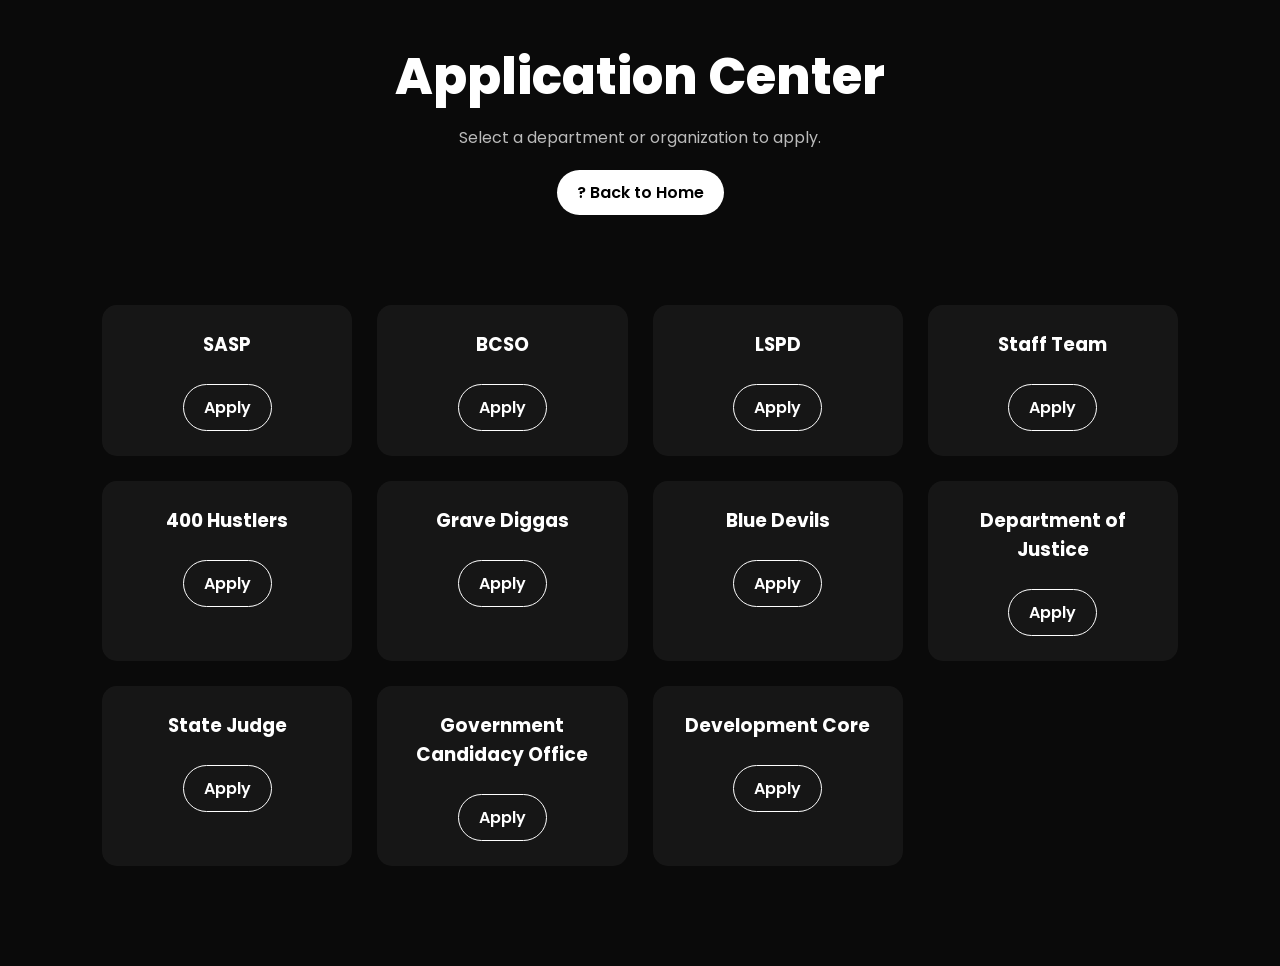
==== applications.html @ 8fc1d822 "new new" ====
<!DOCTYPE html>
<html lang="en">
<head>
<meta charset="UTF-8">
<meta name="viewport" content="width=device-width, initial-scale=1.0">
<title>Application Center | Golden State RP</title>

<link href="https://fonts.googleapis.com/css2?family=Poppins:wght@300;400;600;800&display=swap" rel="stylesheet">

<style>
*{
    margin:0;
    padding:0;
    box-sizing:border-box;
    font-family:'Poppins',sans-serif;
}

body{
    background:#0a0a0a;
    color:white;
}

/* HEADER */
header{
    padding:40px 8%;
    text-align:center;
}

header h1{
    font-size:50px;
    font-weight:800;
}

header p{
    margin-top:10px;
    color:#bbb;
}

/* GRID */
.container{
    padding:0 8% 100px 8%;
}

.grid{
    display:grid;
    grid-template-columns:repeat(auto-fit,minmax(250px,1fr));
    gap:25px;
    margin-top:50px;
}

/* CARDS */
.card{
    background:rgba(255,255,255,0.05);
    padding:25px;
    border-radius:15px;
    transition:0.3s;
    text-align:center;
}

.card:hover{
    transform:translateY(-8px);
    background:rgba(255,255,255,0.08);
}

.card h3{
    margin-bottom:15px;
}

.btn{
    display:inline-block;
    margin-top:10px;
    padding:10px 20px;
    border-radius:25px;
    border:1px solid white;
    color:white;
    text-decoration:none;
    transition:0.3s;
    font-weight:600;
}

.btn:hover{
    background:white;
    color:black;
}

/* BACK BUTTON */
.back{
    display:inline-block;
    margin-top:20px;
    padding:10px 20px;
    background:white;
    color:black;
    border-radius:25px;
    text-decoration:none;
    font-weight:600;
    transition:0.3s;
}

.back:hover{
    transform:scale(1.05);
}
</style>
</head>

<body>

<header>
    <h1>Application Center</h1>
    <p>Select a department or organization to apply.</p>
    <a href="index.html" class="back">? Back to Home</a>
</header>

<div class="container">
    <div class="grid">

        <div class="card">
            <h3>SASP</h3>
            <a href="#" class="btn">Apply</a>
        </div>

        <div class="card">
            <h3>BCSO</h3>
            <a href="#" class="btn">Apply</a>
        </div>

        <div class="card">
            <h3>LSPD</h3>
            <a href="#" class="btn">Apply</a>
        </div>

        <div class="card">
            <h3>Staff Team</h3>
            <a href="#" class="btn">Apply</a>
        </div>

        <div class="card">
            <h3>400 Hustlers</h3>
            <a href="#" class="btn">Apply</a>
        </div>

        <div class="card">
            <h3>Grave Diggas</h3>
            <a href="#" class="btn">Apply</a>
        </div>

        <div class="card">
            <h3>Blue Devils</h3>
            <a href="#" class="btn">Apply</a>
        </div>

        <div class="card">
            <h3>Department of Justice</h3>
            <a href="#" class="btn">Apply</a>
        </div>

        <div class="card">
            <h3>State Judge</h3>
            <a href="#" class="btn">Apply</a>
        </div>

        <div class="card">
            <h3>Government Candidacy Office</h3>
            <a href="#" class="btn">Apply</a>
        </div>

        <div class="card">
            <h3>Development Core</h3>
            <a href="#" class="btn">Apply</a>
        </div>

    </div>
</div>

</body>
</html>
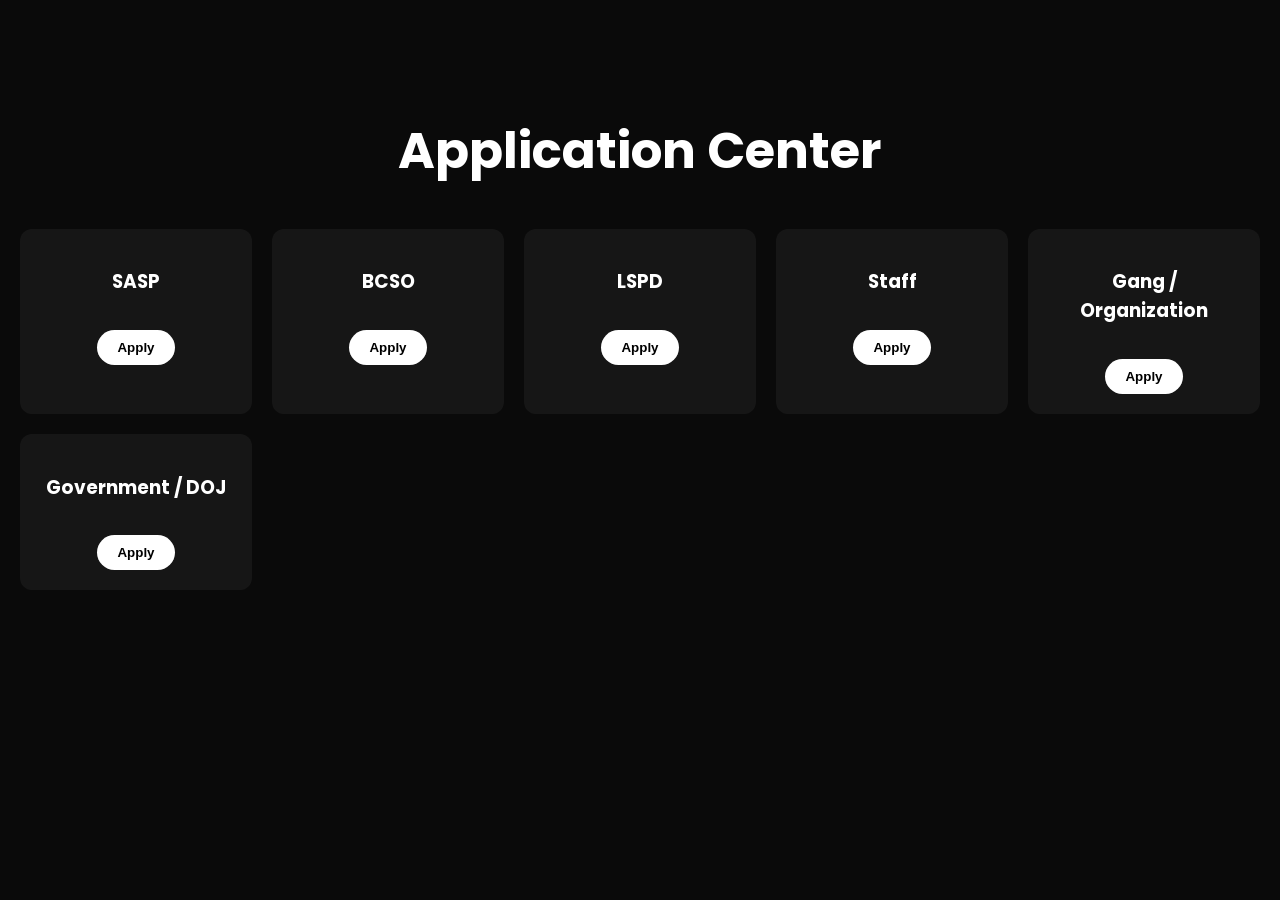
==== commit 3842f6d4: "s s" ====
--- a/applications.html
+++ b/applications.html
@@ -1,102 +1,52 @@
 <!DOCTYPE html>
-<html lang="en">
+<html>
 <head>
 <meta charset="UTF-8">
 <meta name="viewport" content="width=device-width, initial-scale=1.0">
-<title>Application Center | Golden State RP</title>
+<title>Application Center</title>
 
 <link href="https://fonts.googleapis.com/css2?family=Poppins:wght@300;400;600;800&display=swap" rel="stylesheet">
 
 <style>
-*{
+body{
     margin:0;
-    padding:0;
-    box-sizing:border-box;
+    background:#0a0a0a;
+    color:white;
     font-family:'Poppins',sans-serif;
+    text-align:center;
+    padding:80px 20px;
 }
 
-body{
-    background:#0a0a0a;
-    color:white;
-}
-
-/* HEADER */
-header{
-    padding:40px 8%;
-    text-align:center;
-}
-
-header h1{
+h1{
     font-size:50px;
-    font-weight:800;
-}
-
-header p{
-    margin-top:10px;
-    color:#bbb;
-}
-
-/* GRID */
-.container{
-    padding:0 8% 100px 8%;
+    margin-bottom:40px;
 }
 
 .grid{
     display:grid;
-    grid-template-columns:repeat(auto-fit,minmax(250px,1fr));
-    gap:25px;
-    margin-top:50px;
+    grid-template-columns:repeat(auto-fit,minmax(220px,1fr));
+    gap:20px;
 }
 
-/* CARDS */
 .card{
     background:rgba(255,255,255,0.05);
-    padding:25px;
-    border-radius:15px;
-    transition:0.3s;
-    text-align:center;
+    padding:20px;
+    border-radius:12px;
 }
 
-.card:hover{
-    transform:translateY(-8px);
-    background:rgba(255,255,255,0.08);
-}
-
-.card h3{
-    margin-bottom:15px;
-}
-
-.btn{
-    display:inline-block;
-    margin-top:10px;
+button{
+    margin-top:15px;
     padding:10px 20px;
     border-radius:25px;
-    border:1px solid white;
-    color:white;
-    text-decoration:none;
-    transition:0.3s;
-    font-weight:600;
-}
-
-.btn:hover{
+    border:none;
     background:white;
     color:black;
-}
-
-/* BACK BUTTON */
-.back{
-    display:inline-block;
-    margin-top:20px;
-    padding:10px 20px;
-    background:white;
-    color:black;
-    border-radius:25px;
-    text-decoration:none;
     font-weight:600;
+    cursor:pointer;
     transition:0.3s;
 }
 
-.back:hover{
+button:hover{
     transform:scale(1.05);
 }
 </style>
@@ -104,72 +54,47 @@
 
 <body>
 
-<header>
-    <h1>Application Center</h1>
-    <p>Select a department or organization to apply.</p>
-    <a href="index.html" class="back">? Back to Home</a>
-</header>
+<h1>Application Center</h1>
 
-<div class="container">
-    <div class="grid">
+<div class="grid">
 
-        <div class="card">
-            <h3>SASP</h3>
-            <a href="#" class="btn">Apply</a>
-        </div>
+<div class="card">
+<h3>SASP</h3>
+<button onclick="openApply('SASP')">Apply</button>
+</div>
 
-        <div class="card">
-            <h3>BCSO</h3>
-            <a href="#" class="btn">Apply</a>
-        </div>
+<div class="card">
+<h3>BCSO</h3>
+<button onclick="openApply('BCSO')">Apply</button>
+</div>
 
-        <div class="card">
-            <h3>LSPD</h3>
-            <a href="#" class="btn">Apply</a>
-        </div>
+<div class="card">
+<h3>LSPD</h3>
+<button onclick="openApply('LSPD')">Apply</button>
+</div>
 
-        <div class="card">
-            <h3>Staff Team</h3>
-            <a href="#" class="btn">Apply</a>
-        </div>
+<div class="card">
+<h3>Staff</h3>
+<button onclick="openApply('Staff')">Apply</button>
+</div>
 
-        <div class="card">
-            <h3>400 Hustlers</h3>
-            <a href="#" class="btn">Apply</a>
-        </div>
+<div class="card">
+<h3>Gang / Organization</h3>
+<button onclick="openApply('Organization')">Apply</button>
+</div>
 
-        <div class="card">
-            <h3>Grave Diggas</h3>
-            <a href="#" class="btn">Apply</a>
-        </div>
+<div class="card">
+<h3>Government / DOJ</h3>
+<button onclick="openApply('Government')">Apply</button>
+</div>
 
-        <div class="card">
-            <h3>Blue Devils</h3>
-            <a href="#" class="btn">Apply</a>
-        </div>
+</div>
 
-        <div class="card">
-            <h3>Department of Justice</h3>
-            <a href="#" class="btn">Apply</a>
-        </div>
-
-        <div class="card">
-            <h3>State Judge</h3>
-            <a href="#" class="btn">Apply</a>
-        </div>
-
-        <div class="card">
-            <h3>Government Candidacy Office</h3>
-            <a href="#" class="btn">Apply</a>
-        </div>
-
-        <div class="card">
-            <h3>Development Core</h3>
-            <a href="#" class="btn">Apply</a>
-        </div>
-
-    </div>
-</div>
+<script>
+function openApply(type){
+    window.open("apply.html?type=" + type, "_blank");
+}
+</script>
 
 </body>
 </html>
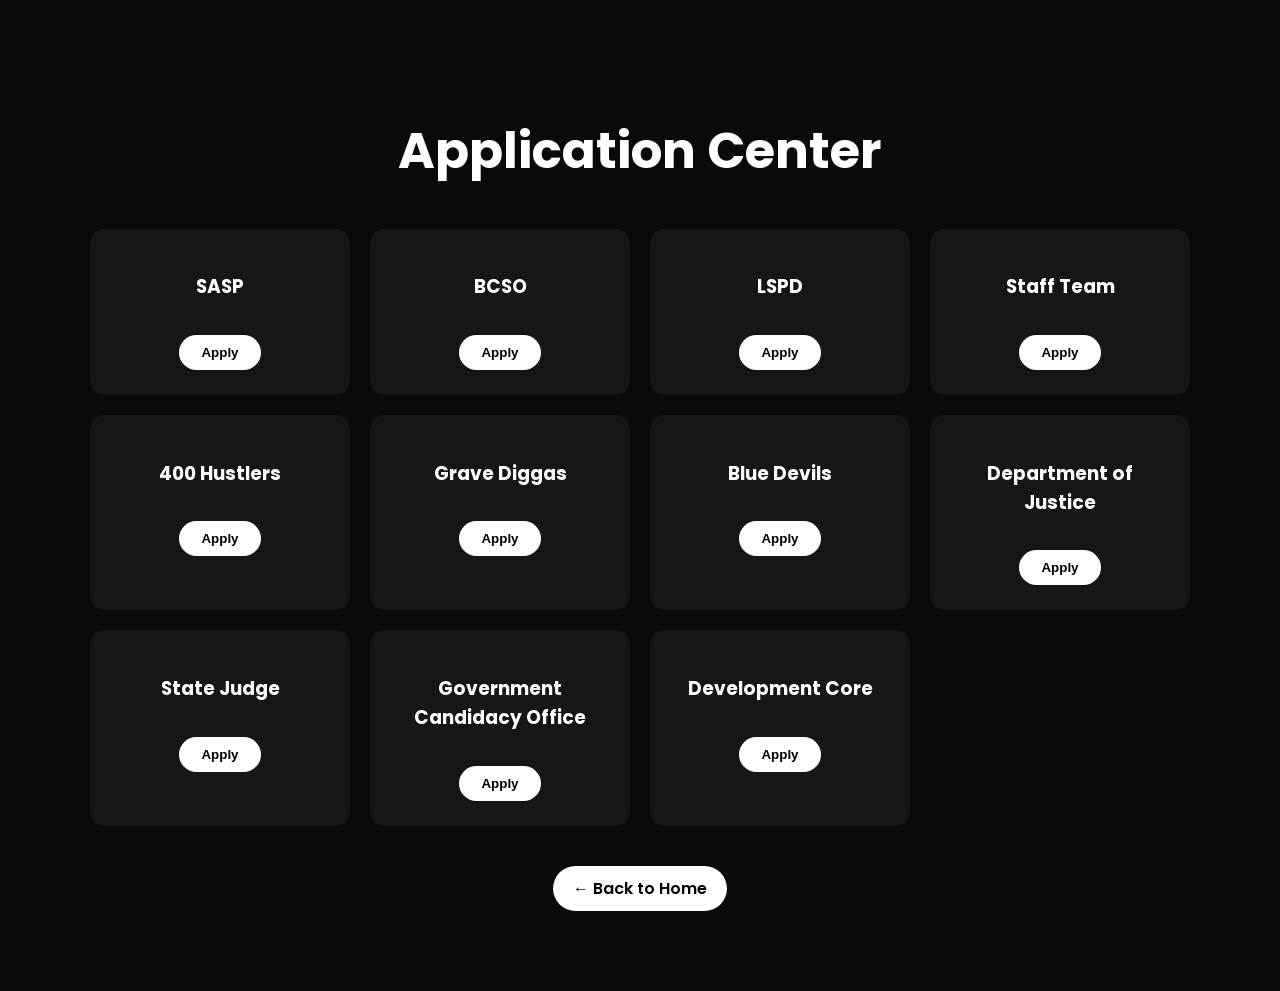
==== commit 5c3f74f9: "s s" ====
--- a/applications.html
+++ b/applications.html
@@ -3,7 +3,7 @@
 <head>
 <meta charset="UTF-8">
 <meta name="viewport" content="width=device-width, initial-scale=1.0">
-<title>Application Center</title>
+<title>Application Center | Golden State RP</title>
 
 <link href="https://fonts.googleapis.com/css2?family=Poppins:wght@300;400;600;800&display=swap" rel="stylesheet">
 
@@ -24,19 +24,27 @@
 
 .grid{
     display:grid;
-    grid-template-columns:repeat(auto-fit,minmax(220px,1fr));
+    grid-template-columns:repeat(auto-fit,minmax(250px,1fr));
     gap:20px;
+    max-width:1100px;
+    margin:auto;
 }
 
 .card{
     background:rgba(255,255,255,0.05);
-    padding:20px;
-    border-radius:12px;
+    padding:25px;
+    border-radius:15px;
+    transition:0.3s;
+}
+
+.card:hover{
+    transform:translateY(-6px);
+    background:rgba(255,255,255,0.08);
 }
 
 button{
     margin-top:15px;
-    padding:10px 20px;
+    padding:10px 22px;
     border-radius:25px;
     border:none;
     background:white;
@@ -49,6 +57,17 @@
 button:hover{
     transform:scale(1.05);
 }
+
+.back{
+    display:inline-block;
+    margin-top:40px;
+    padding:10px 20px;
+    background:white;
+    color:black;
+    border-radius:25px;
+    text-decoration:none;
+    font-weight:600;
+}
 </style>
 </head>
 
@@ -60,41 +79,62 @@
 
 <div class="card">
 <h3>SASP</h3>
-<button onclick="openApply('SASP')">Apply</button>
+<button onclick="location.href='apply.html?dept=sasp'">Apply</button>
 </div>
 
 <div class="card">
 <h3>BCSO</h3>
-<button onclick="openApply('BCSO')">Apply</button>
+<button onclick="location.href='apply.html?dept=bcso'">Apply</button>
 </div>
 
 <div class="card">
 <h3>LSPD</h3>
-<button onclick="openApply('LSPD')">Apply</button>
+<button onclick="location.href='apply.html?dept=lspd'">Apply</button>
 </div>
 
 <div class="card">
-<h3>Staff</h3>
-<button onclick="openApply('Staff')">Apply</button>
+<h3>Staff Team</h3>
+<button onclick="location.href='apply.html?dept=staff'">Apply</button>
 </div>
 
 <div class="card">
-<h3>Gang / Organization</h3>
-<button onclick="openApply('Organization')">Apply</button>
+<h3>400 Hustlers</h3>
+<button onclick="location.href='apply.html?dept=400hustlers'">Apply</button>
 </div>
 
 <div class="card">
-<h3>Government / DOJ</h3>
-<button onclick="openApply('Government')">Apply</button>
+<h3>Grave Diggas</h3>
+<button onclick="location.href='apply.html?dept=gravediggas'">Apply</button>
+</div>
+
+<div class="card">
+<h3>Blue Devils</h3>
+<button onclick="location.href='apply.html?dept=bluedevils'">Apply</button>
+</div>
+
+<div class="card">
+<h3>Department of Justice</h3>
+<button onclick="location.href='apply.html?dept=doj'">Apply</button>
+</div>
+
+<div class="card">
+<h3>State Judge</h3>
+<button onclick="location.href='apply.html?dept=statejudge'">Apply</button>
+</div>
+
+<div class="card">
+<h3>Government Candidacy Office</h3>
+<button onclick="location.href='apply.html?dept=government'">Apply</button>
+</div>
+
+<div class="card">
+<h3>Development Core</h3>
+<button onclick="location.href='apply.html?dept=devcore'">Apply</button>
 </div>
 
 </div>
 
-<script>
-function openApply(type){
-    window.open("apply.html?type=" + type, "_blank");
-}
-</script>
+<a href="index.html" class="back">← Back to Home</a>
 
 </body>
 </html>
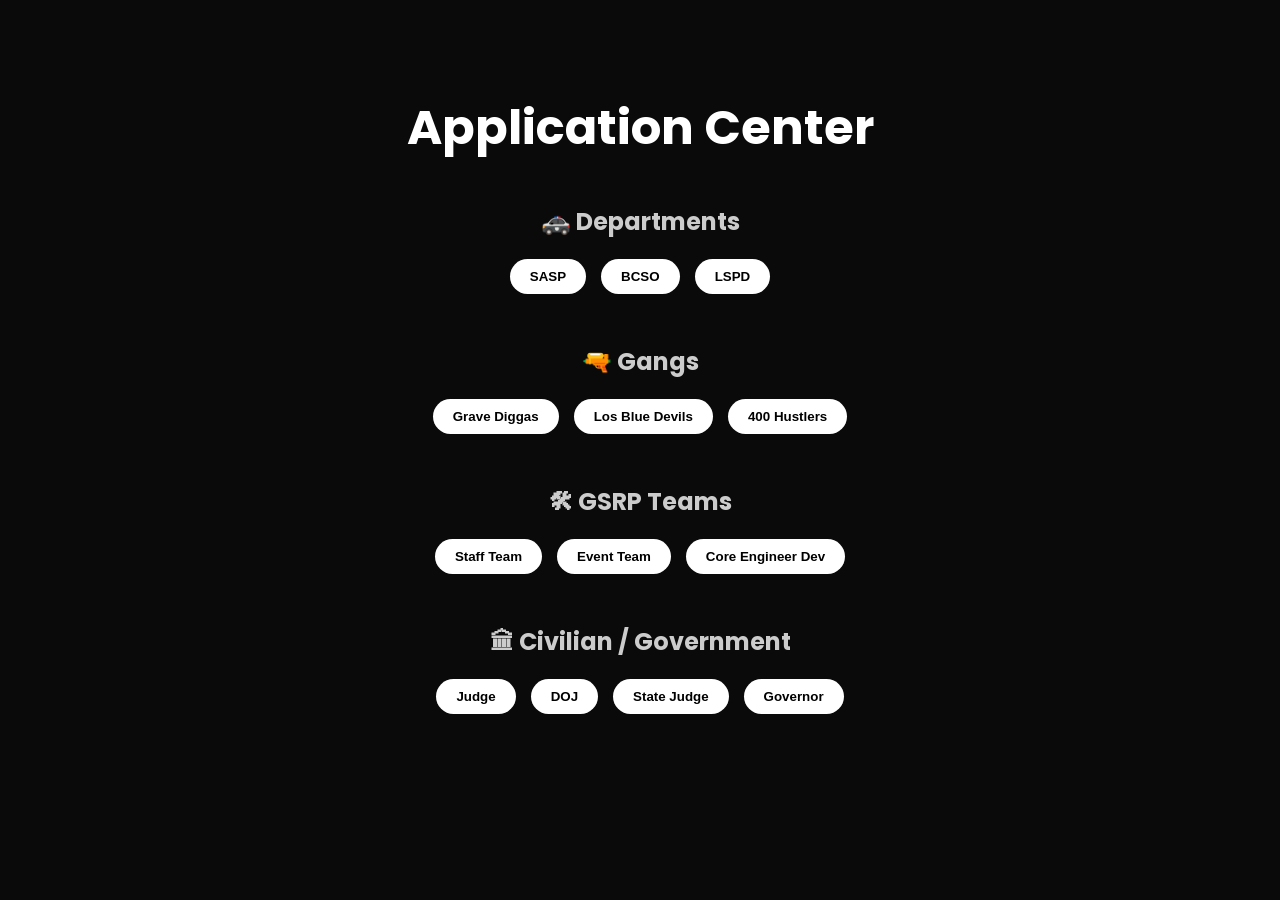
==== commit 0d430bc5: "s s" ====
--- a/applications.html
+++ b/applications.html
@@ -3,7 +3,7 @@
 <head>
 <meta charset="UTF-8">
 <meta name="viewport" content="width=device-width, initial-scale=1.0">
-<title>Application Center | Golden State RP</title>
+<title>Application Center | GSRP</title>
 
 <link href="https://fonts.googleapis.com/css2?family=Poppins:wght@300;400;600;800&display=swap" rel="stylesheet">
 
@@ -14,37 +14,32 @@
     color:white;
     font-family:'Poppins',sans-serif;
     text-align:center;
-    padding:80px 20px;
+    padding:60px 20px;
 }
 
 h1{
-    font-size:50px;
+    font-size:48px;
     margin-bottom:40px;
 }
 
-.grid{
-    display:grid;
-    grid-template-columns:repeat(auto-fit,minmax(250px,1fr));
-    gap:20px;
-    max-width:1100px;
-    margin:auto;
-}
-
-.card{
-    background:rgba(255,255,255,0.05);
-    padding:25px;
-    border-radius:15px;
-    transition:0.3s;
-}
-
-.card:hover{
-    transform:translateY(-6px);
-    background:rgba(255,255,255,0.08);
+.category{
+    margin-bottom:50px;
+}
+
+.category h2{
+    margin-bottom:20px;
+    color:#ccc;
+}
+
+.buttons{
+    display:flex;
+    flex-wrap:wrap;
+    justify-content:center;
+    gap:15px;
 }
 
 button{
-    margin-top:15px;
-    padding:10px 22px;
+    padding:10px 20px;
     border-radius:25px;
     border:none;
     background:white;
@@ -58,15 +53,28 @@
     transform:scale(1.05);
 }
 
-.back{
-    display:inline-block;
-    margin-top:40px;
-    padding:10px 20px;
-    background:white;
-    color:black;
-    border-radius:25px;
-    text-decoration:none;
-    font-weight:600;
+/* FORM */
+#formContainer{
+    display:none;
+    max-width:500px;
+    margin:40px auto;
+    background:rgba(255,255,255,0.05);
+    padding:30px;
+    border-radius:15px;
+}
+
+input, textarea{
+    width:100%;
+    padding:10px;
+    margin:8px 0;
+    border:none;
+    border-radius:8px;
+}
+
+#backBtn{
+    margin-top:15px;
+    background:#555;
+    color:white;
 }
 </style>
 </head>
@@ -75,66 +83,133 @@
 
 <h1>Application Center</h1>
 
-<div class="grid">
-
-<div class="card">
-<h3>SASP</h3>
-<button onclick="location.href='apply.html?dept=sasp'">Apply</button>
-</div>
-
-<div class="card">
-<h3>BCSO</h3>
-<button onclick="location.href='apply.html?dept=bcso'">Apply</button>
-</div>
-
-<div class="card">
-<h3>LSPD</h3>
-<button onclick="location.href='apply.html?dept=lspd'">Apply</button>
-</div>
-
-<div class="card">
-<h3>Staff Team</h3>
-<button onclick="location.href='apply.html?dept=staff'">Apply</button>
-</div>
-
-<div class="card">
-<h3>400 Hustlers</h3>
-<button onclick="location.href='apply.html?dept=400hustlers'">Apply</button>
-</div>
-
-<div class="card">
-<h3>Grave Diggas</h3>
-<button onclick="location.href='apply.html?dept=gravediggas'">Apply</button>
-</div>
-
-<div class="card">
-<h3>Blue Devils</h3>
-<button onclick="location.href='apply.html?dept=bluedevils'">Apply</button>
-</div>
-
-<div class="card">
-<h3>Department of Justice</h3>
-<button onclick="location.href='apply.html?dept=doj'">Apply</button>
-</div>
-
-<div class="card">
-<h3>State Judge</h3>
-<button onclick="location.href='apply.html?dept=statejudge'">Apply</button>
-</div>
-
-<div class="card">
-<h3>Government Candidacy Office</h3>
-<button onclick="location.href='apply.html?dept=government'">Apply</button>
-</div>
-
-<div class="card">
-<h3>Development Core</h3>
-<button onclick="location.href='apply.html?dept=devcore'">Apply</button>
-</div>
-
-</div>
-
-<a href="index.html" class="back">← Back to Home</a>
+<!-- CATEGORIES -->
+
+<div class="category">
+<h2>🚓 Departments</h2>
+<div class="buttons">
+<button onclick="openForm('SASP')">SASP</button>
+<button onclick="openForm('BCSO')">BCSO</button>
+<button onclick="openForm('LSPD')">LSPD</button>
+</div>
+</div>
+
+<div class="category">
+<h2>🔫 Gangs</h2>
+<div class="buttons">
+<button onclick="openForm('Grave Diggas')">Grave Diggas</button>
+<button onclick="openForm('Blue Devils')">Los Blue Devils</button>
+<button onclick="openForm('400 Hustlers')">400 Hustlers</button>
+</div>
+</div>
+
+<div class="category">
+<h2>🛠 GSRP Teams</h2>
+<div class="buttons">
+<button onclick="openForm('Staff Team')">Staff Team</button>
+<button onclick="openForm('Event Team')">Event Team</button>
+<button onclick="openForm('Core Engineer Dev Team')">Core Engineer Dev</button>
+</div>
+</div>
+
+<div class="category">
+<h2>🏛 Civilian / Government</h2>
+<div class="buttons">
+<button onclick="openForm('Judge')">Judge</button>
+<button onclick="openForm('Department of Justice')">DOJ</button>
+<button onclick="openForm('State Judge')">State Judge</button>
+<button onclick="openForm('Governor')">Governor</button>
+</div>
+</div>
+
+<!-- FORM SECTION -->
+
+<div id="formContainer">
+<h2 id="formTitle"></h2>
+
+<input type="text" id="name" placeholder="Full Name">
+<input type="text" id="discord" placeholder="Discord Username">
+
+<textarea id="q1" placeholder="Question 1"></textarea>
+<textarea id="q2" placeholder="Question 2"></textarea>
+<textarea id="q3" placeholder="Question 3"></textarea>
+<textarea id="q4" placeholder="Question 4"></textarea>
+<textarea id="q5" placeholder="Question 5"></textarea>
+
+<button onclick="submitApplication()">Submit Application</button>
+<button id="backBtn" onclick="closeForm()">Back</button>
+</div>
+
+<script>
+
+/* 🔥 ADD YOUR WEBHOOKS HERE */
+const webhooks = {
+    "SASP":"https://discord.com/api/webhooks/1479014216605372571/1EESmLywBplTXsMriDl3jJ0kmYFBsARJ5j1j2LUJqHWrFkb0C9aVD2CdOQZpu2skPemH",
+    "BCSO":"https://discord.com/api/webhooks/1479020546019561687/skM-tbFmfxMXRdHepQvwoQwSxfonJeIRo5BnOJr_As2yyrvrsuVZWor0GKnwNUzsh4nr",
+    "LSPD":"https://discord.com/api/webhooks/1479020043357392957/qK2kT6n_xdaAQK5QIWtOYqdzEuBI_67FRXsTyavWSwINeKiaAzoOzlbrcxjMHPWYhBo1",
+    "Grave Diggas":"https://discord.com/api/webhooks/1479020035472228544/PTsPzAJktbrMmH3_HBrgnudssWFxwdZ4JChZfsEhSk1iDox0sETtOEGYC41Xja1KOI0h",
+    "Blue Devils":"https://discord.com/api/webhooks/1479020041428271114/352yHlZmMX1HGtKPMcBMmeduODr-YatYBo6WL25ArIGDV6ZDkQUcQRYNjKTWZrXIqOj6",
+    "400 Hustlers":"https://discord.com/api/webhooks/1479020038974341150/mwoEDxW0hyk8K3w9MhVtN4m07wyN5ztDTOY2UFra2QP7GV8UjYMun5TwkVJti0VBbwIK
+    "Staff Team":"https://discord.com/api/webhooks/1479019533745258528/3CMhzGU_-41C0krJsz-TgtDRmislWfbnFwM9hHEARqrwjWD9jhLy8xBSrks_UO41jkkB",
+    "Event Team":"https://discord.com/api/webhooks/1479019535171453060/CW64Vbg4AkHqE8RBzEgQO6h_UVv359YdQwbbChrtwbnDXgxHKKn0zlWeRrsQpRVr7ek1T",
+    "Core Engineer Dev Team":"https://discord.com/api/webhooks/1479019535708459068/SYBDnJolXT_ZabkaxDMNE7ph5oZd_hoSsIbsqPLZncatlxKMx-zlMt2T1aPExPTwftDC",
+    "Judge":"WEBHOOK_GOV",
+    "Department of Justice":"WEBHOOK_GOV",
+    "State Judge":"WEBHOOK_GOV",
+    "Governor":"https://discord.com/api/webhooks/1479019536354377828/eNvOWyToaWgHYLure7Tn5h7G9f_Hyoc4lKjn4M1B-2SMfYvk4LuhBKddqpX4ioIeAE8K"
+};
+
+let currentDepartment = "";
+
+function openForm(dept){
+    currentDepartment = dept;
+    document.getElementById("formTitle").innerText = dept + " Application";
+    document.getElementById("formContainer").style.display="block";
+    window.scrollTo(0,document.body.scrollHeight);
+}
+
+function closeForm(){
+    document.getElementById("formContainer").style.display="none";
+}
+
+function submitApplication(){
+
+    const name = document.getElementById("name").value;
+    const discord = document.getElementById("discord").value;
+
+    if(!name || !discord){
+        alert("Please fill required fields.");
+        return;
+    }
+
+    const payload = {
+        content:"New Application Submitted",
+        embeds:[{
+            title: currentDepartment + " Application",
+            fields:[
+                {name:"Name",value:name},
+                {name:"Discord",value:discord},
+                {name:"Q1",value:document.getElementById("q1").value || "N/A"},
+                {name:"Q2",value:document.getElementById("q2").value || "N/A"},
+                {name:"Q3",value:document.getElementById("q3").value || "N/A"},
+                {name:"Q4",value:document.getElementById("q4").value || "N/A"},
+                {name:"Q5",value:document.getElementById("q5").value || "N/A"}
+            ],
+            color:0xffffff
+        }]
+    };
+
+    fetch(webhooks[currentDepartment],{
+        method:"POST",
+        headers:{"Content-Type":"application/json"},
+        body:JSON.stringify(payload)
+    });
+
+    alert("Application Sent!");
+    closeForm();
+}
+
+</script>
 
 </body>
 </html>
